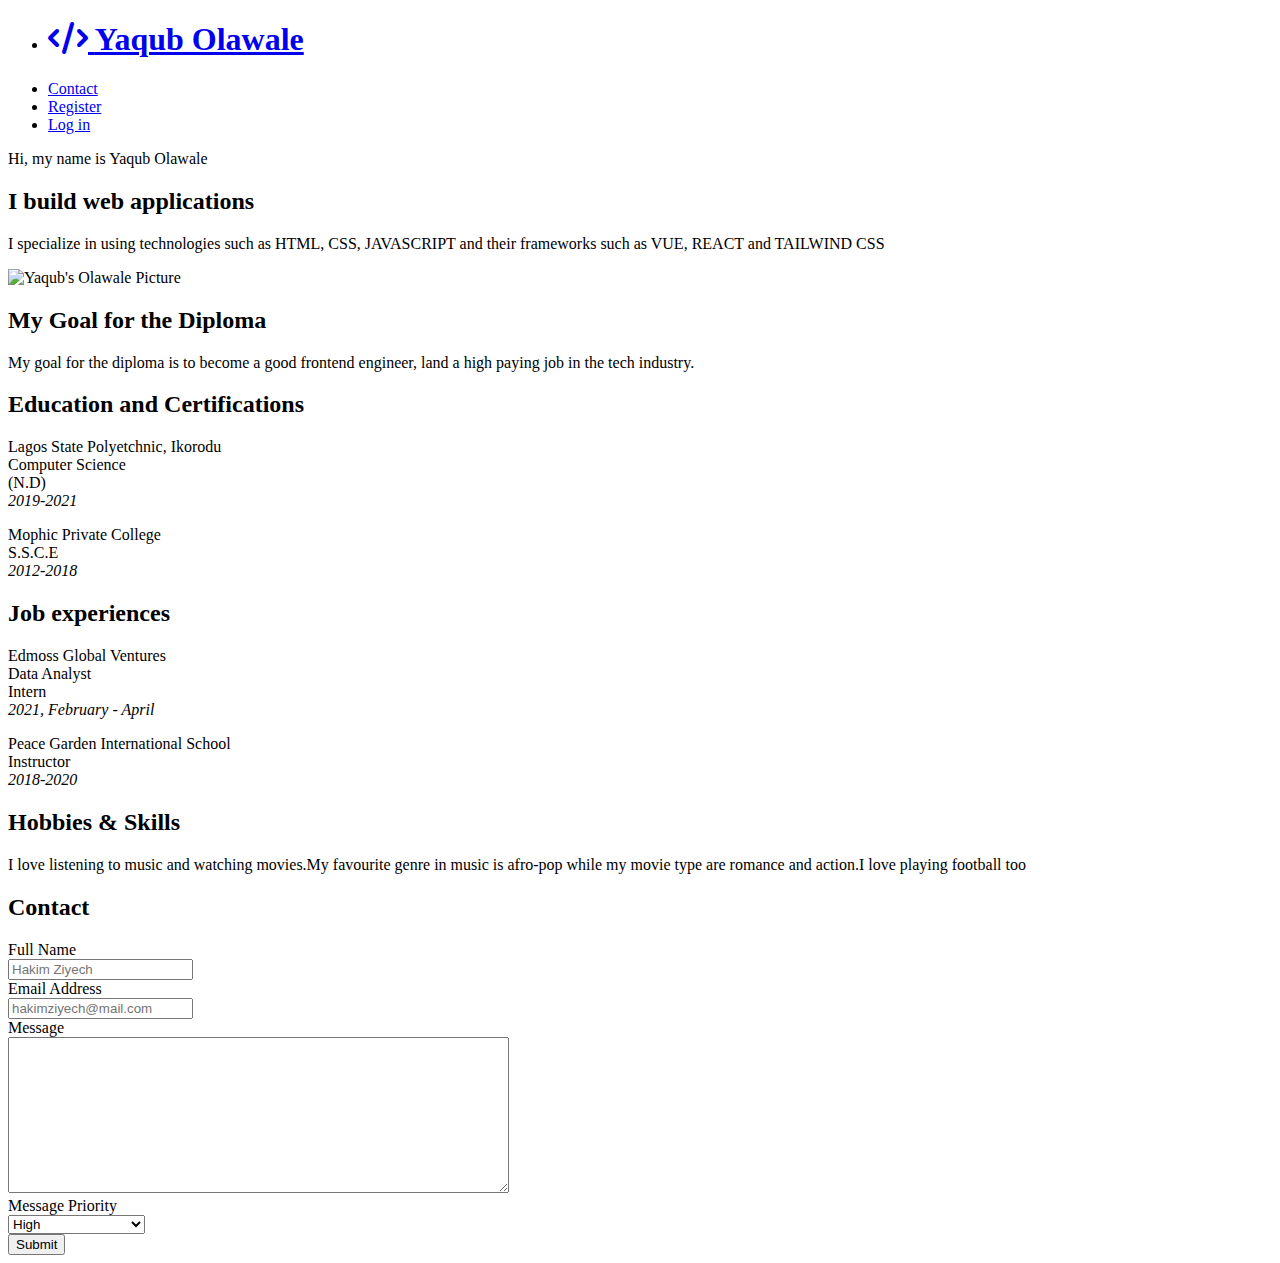
==== index.html @ a21a84f5 "second commit" ====
<!DOCTYPE html>
<html lang="en">

    <head>
        <meta charset="UTF-8">
        <meta
            http-equiv="X-UA-Compatible"
            content="IE=edge"
        >
        <meta
            name="viewport"
            content="width=device-width, initial-scale=1.0"
        >
        <title>About Page</title>
        <link
            rel="stylesheet"
            href="/css/style.css"
        >
        <link
            href="https://fonts.googleapis.com/css2?family=Oxygen:wght@300&display=swap"
            rel="stylesheet"
        >
        <link
            rel="stylesheet"
            href="https://cdnjs.cloudflare.com/ajax/libs/font-awesome/6.1.1/css/all.min.css"
        >

    </head>

    <body>
        <section class="homepage">

            <div class="nav-bar">
                <nav>
                    <ul>
                        <li>
                            <h1>
                                <a
                                    href="index.htm"><span
                                        class="fa-solid fa-code"
                                        aria-hidden="true"
                                    >
                                    </span>
                                </a>
                                <a
                                    href="index.htm">
                                    <span>Yaqub
                                        Olawale
                                    </span>
                                </a>
                            </h1>
                        </li>
                        <li><a href="#contact">Contact
                            </a>
                        </li>
                        <li><a
                                href="register.html">Register</a>
                        </li>
                        <li><a
                                href="login.html"
                                class="login-button"
                                target="_blank"
                            >Log in</a>
                        </li>
                    </ul>
                </nav>
            </div>
            <div class="intro">
                <p class="intro-text first-p">Hi,
                    my name is <span
                        class="yaqub">Yaqub
                        Olawale</span>
                </p>
                <h2 class="intro-text">I build web
                    applications</h2>
                <p
                    class="intro-text second-intro-text">
                    I specialize in using
                    technologies such as HTML,
                    CSS, JAVASCRIPT and their
                    frameworks such as VUE, REACT
                    and TAILWIND CSS

                </p>
            </div>
            <div class="gradient">

            </div>
            <div class="about-me">
                <div class="about-me-img">
                    <img
                        src="/img/IMG-20201004-WA0024.jpg"
                        alt="Yaqub's Olawale Picture"
                    >
                </div>
            </div>
            <div class="experiences">
                <div>
                    <h2 class="diploma-goal">

                        My Goal for the Diploma
                    </h2>
                    <p class="goal-explained">My
                        goal for the diploma is to
                        become a good frontend
                        engineer, land a high
                        paying
                        job in the tech industry.
                    </p>
                </div>
                <div>
                    <h2 class="education">
                        Education and
                        Certifications
                    </h2>
                    <div>
                        <p
                            class="education-explained">
                            Lagos State
                            Polyetchnic, Ikorodu
                            <br />
                            Computer Science
                            <br />
                            (N.D) <br>
                            <i> 2019-2021</i>
                        </p>
                        <p
                            class="education-explained">
                            Mophic Private College
                            <br />
                            S.S.C.E <br />
                            <i> 2012-2018</i>
                        </p>

                    </div>
                    <div>
                        <h2
                            class="job-experiences">
                            Job experiences</h2>
                        <p
                            class="education-explained">
                            Edmoss Global Ventures
                            <br />
                            Data Analyst <br />
                            Intern <br />
                            <i> 2021, February -
                                April</i>
                        </p>
                        <p
                            class="education-explained">
                            Peace Garden
                            International School
                            <br />
                            Instructor <br />
                            <i> 2018-2020</i>
                        </p>
                    </div>
                    <div>
                        <h2 class="hobbies">
                            Hobbies & Skills
                        </h2>
                        <p>I love listening to
                            music and watching
                            movies.My favourite
                            genre in music is
                            afro-pop while my
                            movie type are romance
                            and action.I love
                            playing football too
                        </p>

                    </div>

                </div>

            </div>
            <div class="gradient-2">

            </div>
            <div>
                <h2 class="contact-us">Contact
                </h2>
                <div class="contact-form-overall">

                    <form
                        action="#"
                        method="post"
                    >
                        <div id="contact">
                            <label
                                class="label"
                                for="name"
                            >Full
                                Name <br>
                                <input
                                    type="text"
                                    id="name"
                                    name="name"
                                    placeholder="Hakim Ziyech"
                                    required
                                >
                            </label>
                        </div>
                        <div id="contact">
                            <label
                                class="label"
                                for="email"
                            >Email Address
                                <br>
                                <input
                                    type="email"
                                    id="email"
                                    name="email"
                                    placeholder="hakimziyech@mail.com"
                                    required
                                >
                            </label>
                        </div>
                        <div id="contact">
                            <label
                                class="label"
                                for="message"
                            >Message <br>
                                <textarea
                                    name="message"
                                    id="message"
                                    cols="60"
                                    rows="10"
                                    required
                                ></textarea>

                            </label>
                        </div>
                        <div id="contact">
                            <label
                                class="label"
                                for="name"
                            >Message Priority
                                <br>
                                <select
                                    name="messagepriority"
                                    id="messagepriority"
                                    required
                                >

                                    <option
                                        value="messagepriority"
                                        disabled
                                    >-- Choose
                                        priority
                                        --
                                    </option>
                                    <option
                                        value="messagepriority"
                                    >High
                                    </option>
                                    <option
                                        value="messagepriority"
                                    >Medium
                                    </option>
                                    <option
                                        value="messagepriority"
                                    >Low
                                    </option>

                                </select>

                            </label>
                            <div id="contact">
                                <button
                                    type="submit"
                                >
                                    Submit
                                </button>

                            </div>
                    </form>

                </div>

            </div>

            </div>
        </section>
    </body>


</html>
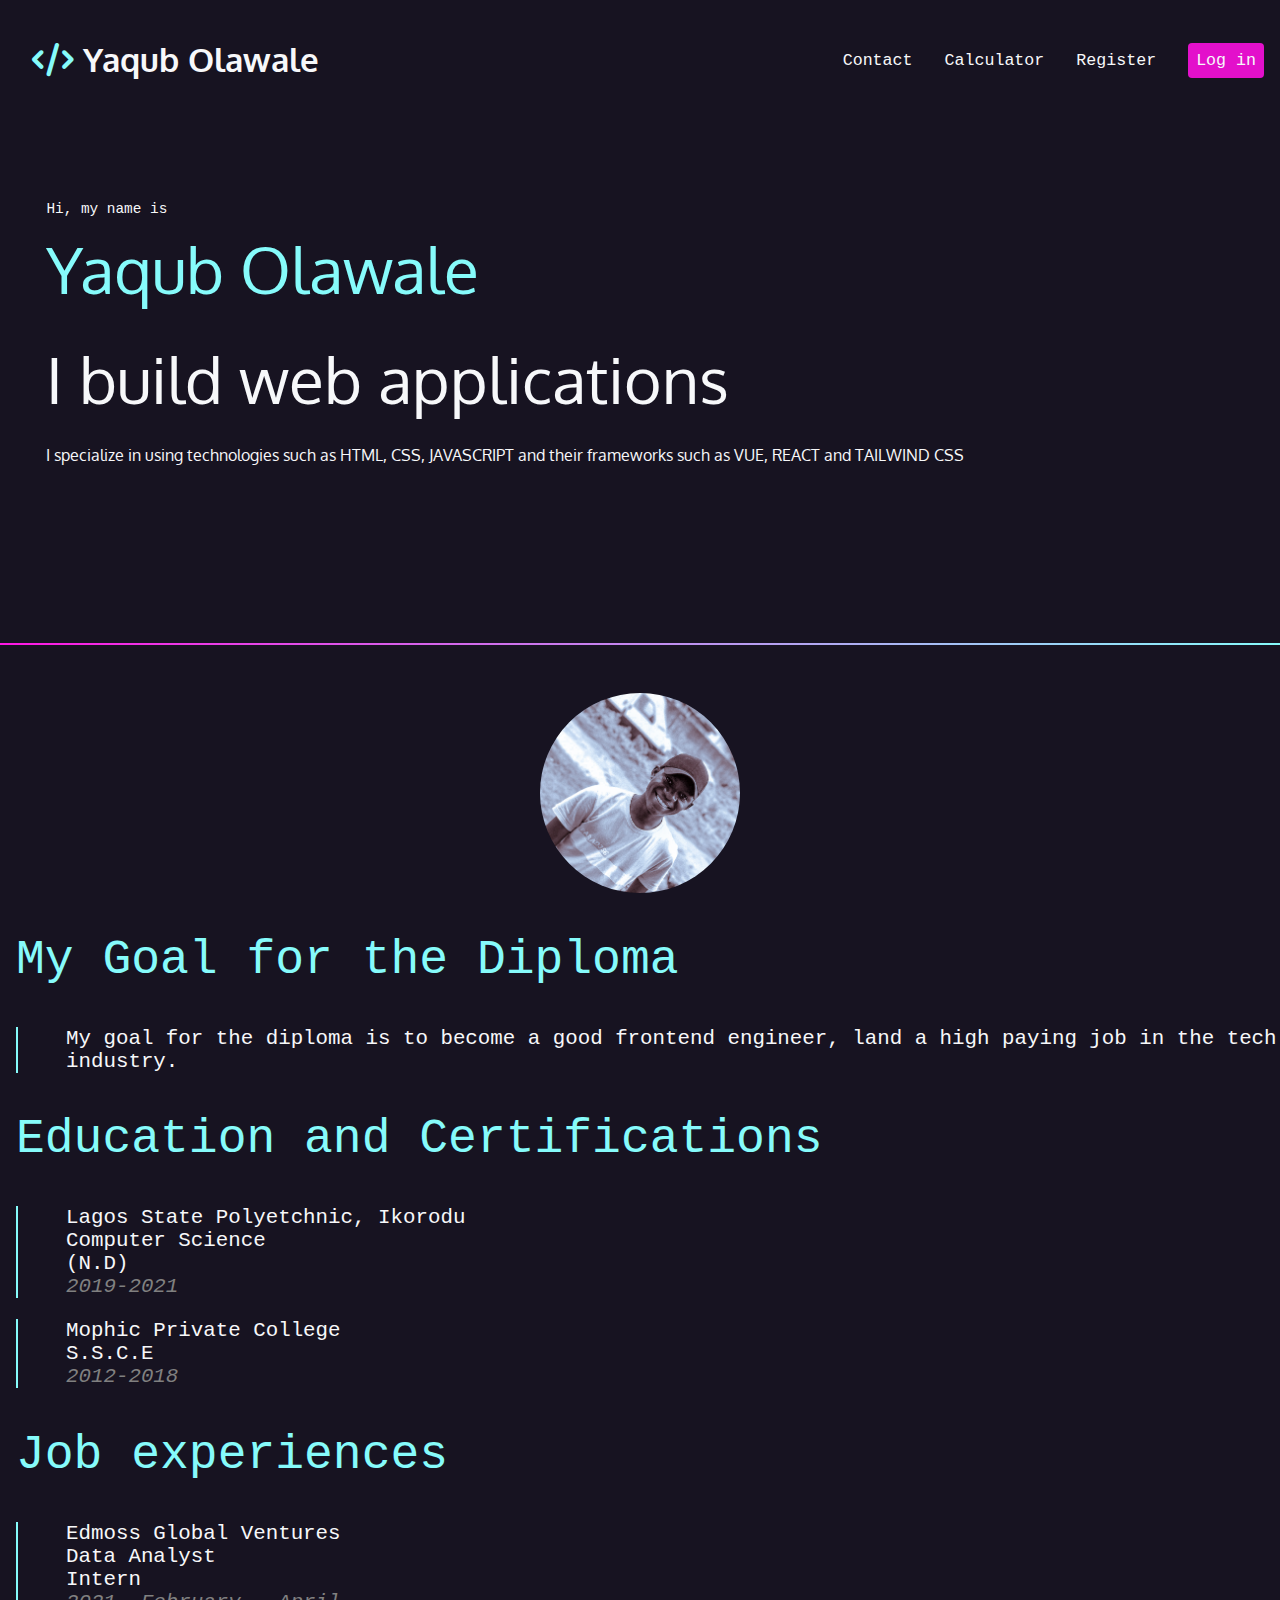
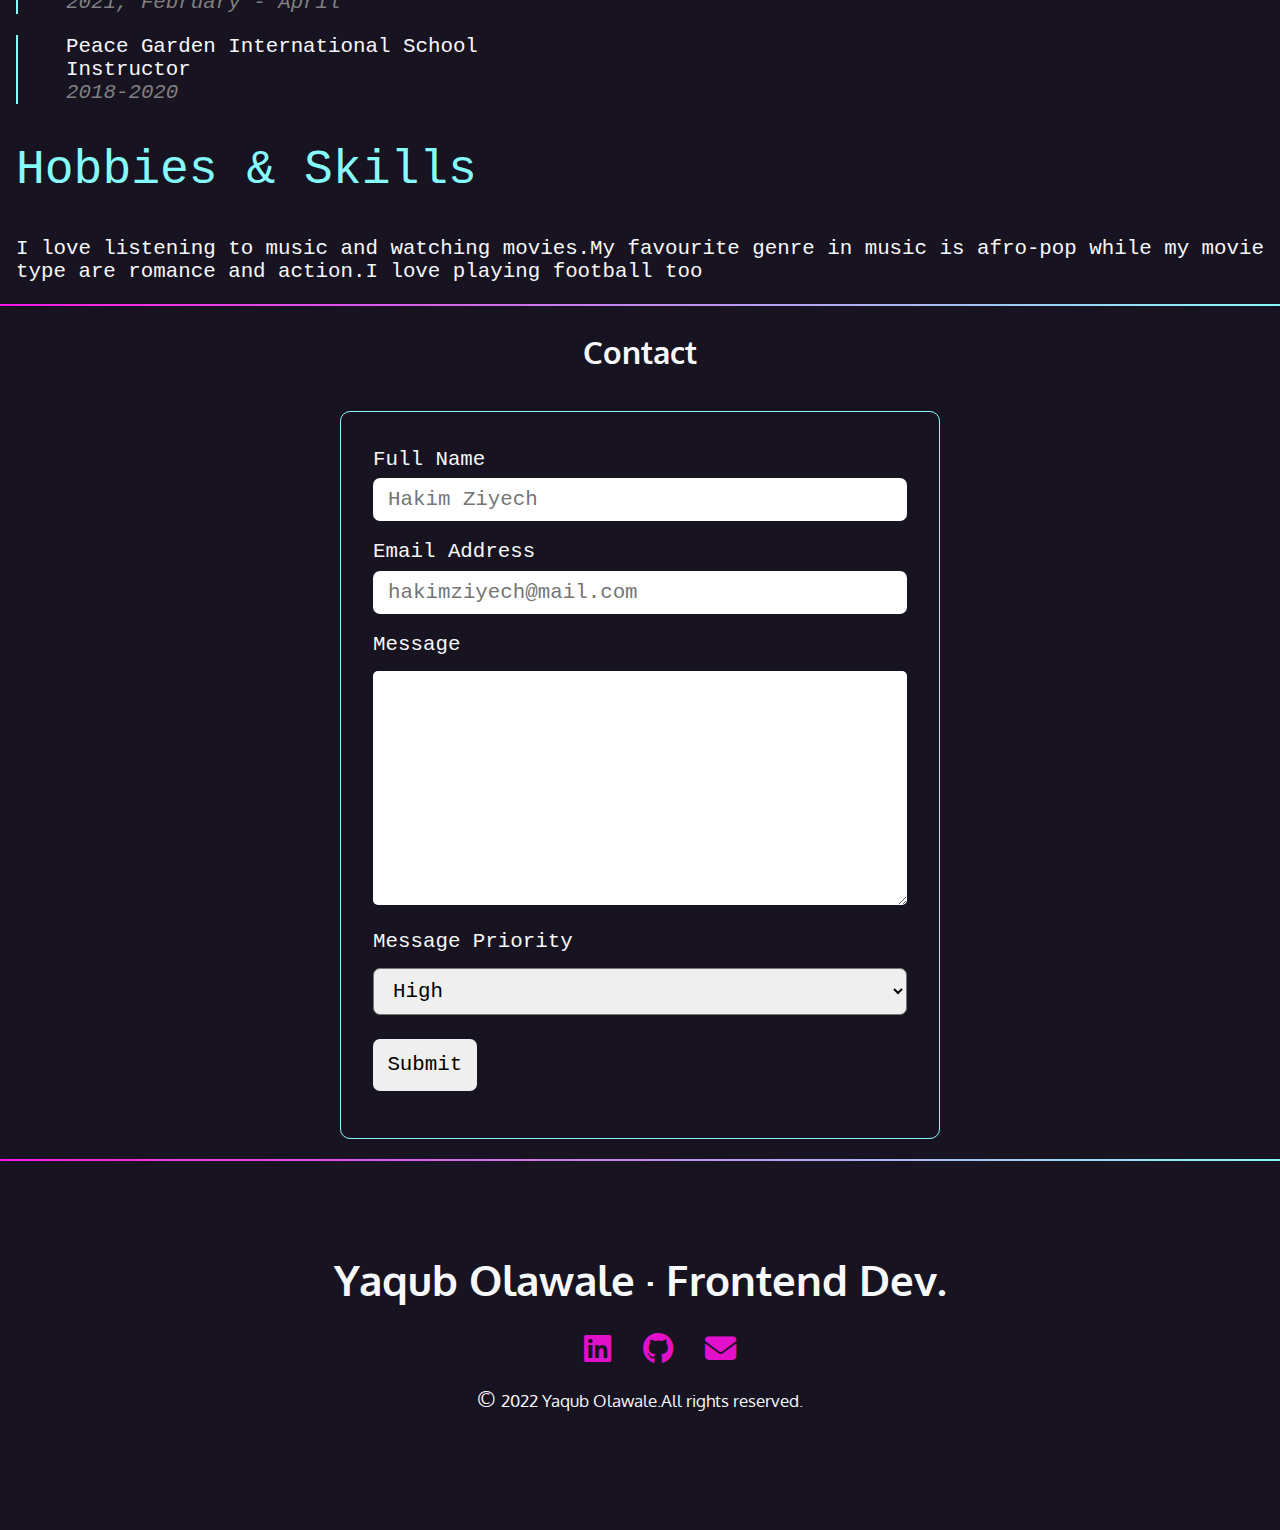
==== commit 264c64e4: "fifth commit" ====
--- a/index.html
+++ b/index.html
@@ -36,14 +36,14 @@
                         <li>
                             <h1>
                                 <a
-                                    href="index.htm"><span
+                                    href="index.html"><span
                                         class="fa-solid fa-code"
                                         aria-hidden="true"
                                     >
                                     </span>
                                 </a>
                                 <a
-                                    href="index.htm">
+                                    href="index.html">
                                     <span>Yaqub
                                         Olawale
                                     </span>
@@ -53,13 +53,13 @@
                         <li><a href="#contact">Contact
                             </a>
                         </li>
+                        <li><a href="calculator.html">Calculator</a></li>
                         <li><a
                                 href="register.html">Register</a>
                         </li>
                         <li><a
                                 href="login.html"
                                 class="login-button"
-                                target="_blank"
                             >Log in</a>
                         </li>
                     </ul>
@@ -279,8 +279,40 @@
                 </div>
 
             </div>
-
-            </div>
+            <div class="gradient">
+
+            </div>
+           <div class="footer">
+            <footer>
+                <h1 class="footer-text">
+                    Yaqub Olawale &middot;
+                    Frontend
+                    Dev.
+                </h1>
+                <ul>
+                    <li> <span
+                            class="fa-brands fa-linkedin"
+                            aria-hidden="true"
+                        ></span>
+                    </li>
+                    <li><span
+                            class="fa-brands fa-github"
+                            aria-hidden="true"
+                        ></span>
+                    </li>
+                    <li>
+                        <span
+                            class="fa-solid fa-envelope"
+                            aria-hidden="true"
+                        ></span>
+                    </li>
+                </ul>
+                <p>&copy; <small>2022 Yaqub
+                        Olawale.All rights
+                        reserved.</small>
+                </p>
+            </footer>
+        </div>
         </section>
     </body>
 
--- a/css/style.css
+++ b/css/style.css
@@ -0,0 +1,298 @@
+* {
+    box-sizing: border-box;
+}
+
+:root {
+    --black: #171321;
+    --dkblue: #0d314b;
+    --plum: #4b0d49;
+    --hotmag: #ff17e4;
+    --magenta: #e310cb;
+    --aqua: #86fbfb;
+    --white: #f7f8fa;
+    --font-size: 1.3rem;
+    --mono: "Oxygen mono", monospace;
+    --sans: Oxygen, sans-serif;
+
+}
+
+
+body {
+    background-color: var(--black);
+    padding: 0;
+    margin: 0;
+    font-family: var(--sans);
+    font-size: var(--font-size);
+}
+
+/* Stlying for the nav bar */
+nav {
+    font-family: var(--mono);
+    font-size: 80%;
+    padding: 1rem;
+}
+
+nav ul {
+    display: flex;
+    list-style-type: none;
+    gap: 2rem;
+    flex-flow: row wrap;
+    justify-content: center;
+    align-items: center;
+    margin: 0;
+    padding: 0;
+}
+
+nav a {
+    text-decoration: none;
+    color: var(--white);
+
+
+}
+
+nav [class*="fa-"] {
+    color: var(--aqua);
+    font-size: 100%;
+}
+
+nav a:hover {
+    color: var(--hotmag);
+
+
+}
+
+nav h1 a {
+    font-family: var(--sans);
+}
+
+/* Media Query for Desktop View */
+@media(min-width: 800px) {
+    nav li:first-child {
+        flex-basis: auto;
+        margin-right: auto;
+        padding-left: 1rem;
+    }
+
+    h2.diploma-goal,
+    h2.job-experiences,
+    h2.education,
+    h2.hobbies {
+        font-size: 3rem;
+    }
+}
+
+.login-button {
+    background-color: var(--magenta);
+    padding: 0.5rem;
+    border-radius: 4px;
+
+}
+
+.login-button:hover {
+    color: var(--white);
+    background-color: var(--hotmag);
+
+
+}
+
+/* Intro Section */
+.intro {
+    padding: 4rem 1rem 10rem 2.9rem;
+    color: var(--white);
+    margin: 0 auto;
+
+}
+
+.intro-text {
+    line-height: 1.5;
+}
+
+h2.intro-text {
+    color: var(--white);
+    font-size: 4rem;
+    font-weight: normal;
+    margin: 0;
+}
+
+p.second-intro-text {
+    font-size: 1.0rem;
+}
+
+.first-p {
+    color: var(--white);
+    font-family: var(--mono);
+    font-size: 0.9rem;
+}
+
+span.yaqub {
+    display: block;
+    font-size: 4rem;
+    color: var(--aqua);
+    font-family: var(--sans);
+}
+
+/* Gradient  */
+.gradient,
+.gradient-2 {
+    background: linear-gradient(90deg, rgba(255, 23, 228, 1) 0%, rgba(134, 251, 251, 1) 100%);
+    height: 2px;
+    padding: 0;
+}
+
+/* img styling */
+.about-me-img {
+    width: 200px;
+    height: 200px;
+    overflow: hidden;
+    border-radius: 50%;
+    margin-left: auto;
+    margin-right: auto;
+    margin-top: 3rem;
+}
+
+img {
+    width: 100%;
+}
+
+/* Experiences Styling */
+.experiences {
+    padding-left: 1rem;
+    color: var(--white);
+    font-family: var(--mono);
+    margin-right: auto;
+    margin-left: auto;
+
+
+}
+
+.diploma-goal,
+.job-experiences,
+.hobbies {
+    font-weight: normal;
+    font-size: 2rem;
+    color: var(--aqua);
+
+}
+
+.goal-explained {
+    padding-left: 3rem;
+    border-left: 2px solid var(--aqua);
+}
+
+.education-explained {
+    padding-left: 3rem;
+}
+
+.education {
+    color: var(--aqua);
+    font-weight: normal;
+    font-size: 2rem;
+}
+
+.education-explained {
+    border-left: 2px solid var(--aqua);
+}
+
+i {
+    color: grey;
+}
+
+/* Contact Page Styling */
+label {
+    color: var(--white);
+    font-family: var(--mono);
+
+}
+
+h2.contact-us {
+    color: var(--white);
+    text-align: center;
+}
+
+#contact {
+    margin-bottom: 15px;
+    width: 100%;
+}
+
+#contact button {
+    margin-top: 9px;
+    padding: 0.9rem;
+    border-radius: 7px;
+    font-family: var(--mono);
+    font-size: var(--font-size);
+    border-style: none;
+    outline: 0;
+}
+
+#contact button:hover {
+    background-color: rgb(240, 188, 188);
+}
+
+#contact select {
+    font-family: var(--mono);
+    font-size: var(--font-size);
+    margin-bottom: 15px;
+}
+
+#contact input {
+    padding: 10px 15px;
+    width: 100%;
+    margin-top: 7.5px;
+    border-radius: 7px;
+    border-style: none;
+    outline: 0;
+    font-size: inherit;
+    font-family: var(--mono);
+}
+
+#contact select {
+    width: 100%;
+    margin-top: 15px;
+    padding: 10px 15px;
+    border-radius: 7px;
+    outline: 0;
+}
+
+#contact textarea {
+    margin-top: 15px;
+    border-radius: 5px;
+    border-style: none;
+    outline: 0;
+    width: 100%;
+    font-size: inherit;
+}
+
+.contact-form-overall {
+    border: 1px solid var(--aqua);
+    border-radius: 10px;
+    margin: 40px auto 20px;
+    padding: 2rem;
+    max-width: 600px;
+}
+
+input:placeholder-shown {
+    font-family: var(--mono);
+    font-size: var(--font-size);
+} 
+/* Footer Section */
+.footer {
+    font-size: var(--font-size);
+    color: var(--white);
+    text-align: center;
+    font-family: var(--sans);
+    padding: 4rem 0;
+}
+
+.footer [class *="fa-"] {
+    font-size: 150%;
+}
+
+.footer ul {
+    gap: 2rem;
+    list-style: none;
+    display: flex;
+    flex-basis: row wrap;
+    align-content: center;
+    justify-content: center;
+    color: var(--magenta);
+}
